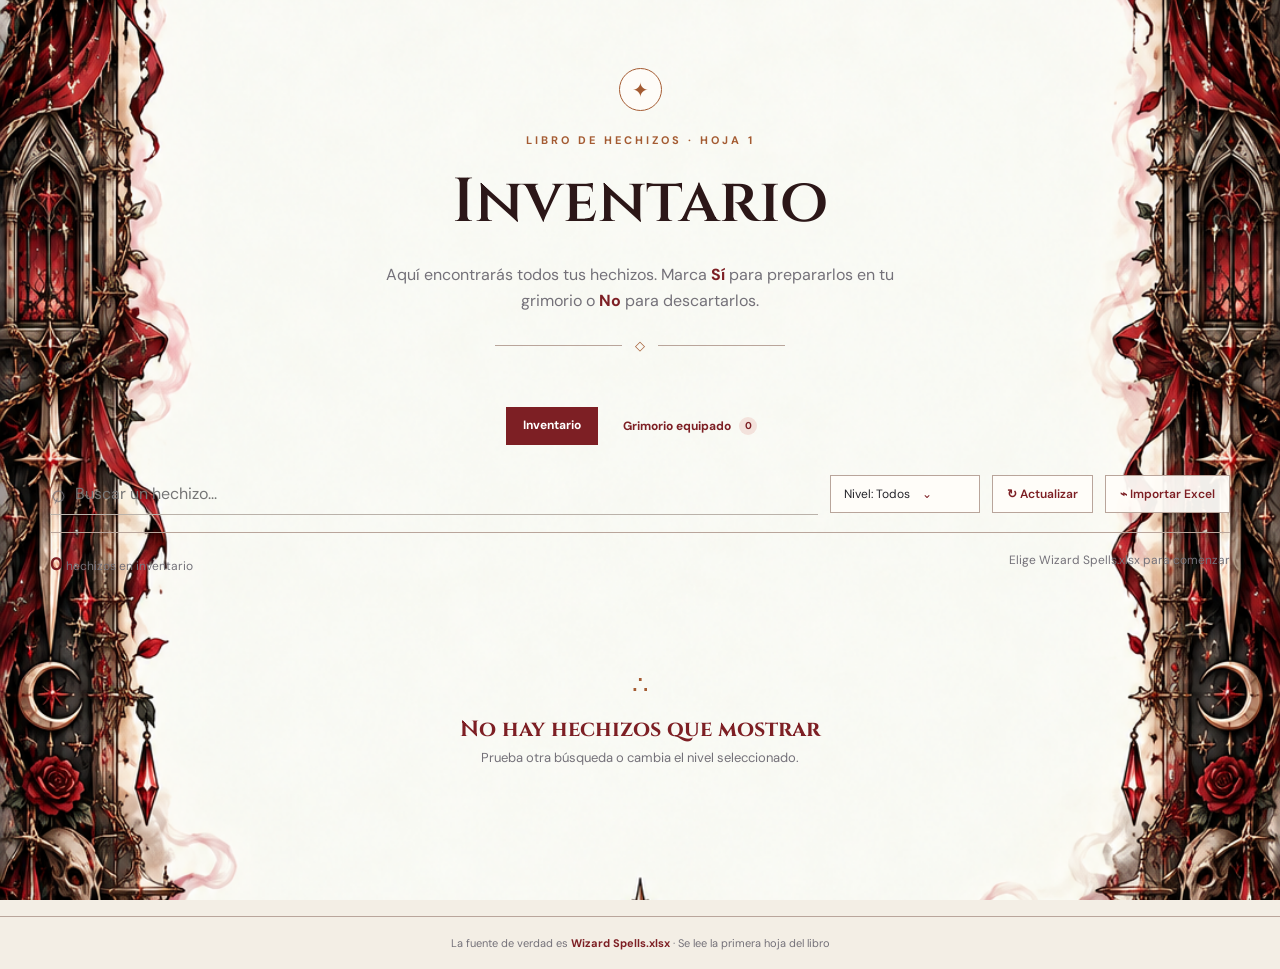
==== index.html @ 23961d86 "eres una perra" ====
<!doctype html>
<html lang="es">
<head>
  <meta charset="utf-8">
  <meta name="viewport" content="width=device-width, initial-scale=1">
  <title>Wizard Spells | Inventario</title>
  <link rel="preconnect" href="https://fonts.googleapis.com">
  <link rel="preconnect" href="https://fonts.gstatic.com" crossorigin>
  <link href="https://fonts.googleapis.com/css2?family=Cinzel:wght@500;600;700&family=DM+Sans:wght@400;500;600;700&display=swap" rel="stylesheet">
  <link rel="stylesheet" href="styles.css">
</head>
<body data-view="inventory">
  <main class="page-shell">
    <header class="hero">
      <div class="sigil" aria-hidden="true">✦</div>
      <p class="eyebrow">Libro de hechizos · Hoja 1</p>
      <h1>Inventario</h1>
      <p class="intro">Aquí encontrarás todos tus hechizos. Marca <strong>Sí</strong> para prepararlos en tu grimorio o <strong>No</strong> para descartarlos.</p>
      <div class="hero-rule" aria-hidden="true"><span></span><i>◇</i><span></span></div>
    </header>

    <nav class="page-nav" aria-label="Navegación de páginas">
      <a class="nav-link active" href="index.html">Inventario</a>
      <a class="nav-link" href="grimorio equipado.html">Grimorio equipado <span id="nav-equipped-count">0</span></a>
    </nav>

    <section class="toolbar" aria-label="Controles del inventario">
      <label class="search-box">
        <span aria-hidden="true">⌕</span>
        <input id="search" type="search" placeholder="Buscar un hechizo..." autocomplete="off">
      </label>
      <details id="level-menu" class="level-menu">
        <summary id="level-summary">Nivel: Todos</summary>
        <div id="level-filter" class="level-options"></div>
      </details>
      <button id="reload" class="ghost-button" type="button" title="Volver a cargar Wizard Spells.xlsx">↻ <span>Actualizar</span></button>
      <label class="import-button" title="Elegir el archivo Excel desde tu equipo">
        <input id="file-input" type="file" accept=".xlsx,.xls">
        <span>⌁ Importar Excel</span>
      </label>
    </section>

    <section class="status-row" aria-live="polite">
      <div><span id="spell-count">0</span> hechizos en inventario</div>
      <div id="source-status" class="source-status">Cargando grimorio...</div>
    </section>

    <section id="spell-grid" class="spell-grid" aria-live="polite"></section>
    <div id="empty-state" class="empty-state" hidden>
      <span>∴</span>
      <h2>No hay hechizos que mostrar</h2>
      <p>Prueba otra búsqueda o cambia el nivel seleccionado.</p>
    </div>
  </main>

  <footer>La fuente de verdad es <strong>Wizard Spells.xlsx</strong> · Se lee la primera hoja del libro</footer>

  <script src="https://cdn.sheetjs.com/xlsx-0.20.3/package/dist/xlsx.full.min.js"></script>
  <script src="app.js"></script>
</body>
</html>
---- styles.css ----
:root {
  --ink: #25252b;
  --muted: #747179;
  --paper: #f3eee5;
  --panel: rgba(255, 253, 249, .94);
  --line: #b9a59b;
  --plum: #7d1f24;
  --plum-dark: #2c1718;
  --gold: #a45b32;
  --sage: #687c63;
}

* { box-sizing: border-box; }
body { margin: 0; color: var(--ink); background: var(--paper); font-family: 'DM Sans', sans-serif; }
body::before { content: ''; position: fixed; z-index: -1; inset: 0; pointer-events: none; background: url('fondos/wizard fondo.png') center / cover no-repeat; background-attachment: fixed; }
.page-shell { position: relative; width: min(1180px, calc(100% - 40px)); margin: 0 auto; padding: 68px 0 80px; }
.hero { text-align: center; animation: rise .7s ease-out both; }
.sigil { width: 43px; height: 43px; margin: 0 auto 22px; color: var(--gold); border: 1px solid var(--gold); border-radius: 50%; display: grid; place-items: center; font-size: 20px; background: rgba(255, 253, 249, .82); }
.eyebrow { color: var(--gold); margin: 0 0 13px; font-size: 11px; font-weight: 700; letter-spacing: 3px; text-transform: uppercase; }
h1, h2 { font-family: 'Cinzel', serif; }
h1 { margin: 0; color: var(--plum-dark); font-size: clamp(35px, 5vw, 62px); font-weight: 600; letter-spacing: 0; }
.intro { max-width: 540px; margin: 18px auto 22px; color: var(--muted); line-height: 1.65; }
.intro strong { color: var(--plum); }
.hero-rule { display: flex; align-items: center; gap: 13px; width: min(290px, 70%); margin: 0 auto 53px; color: var(--gold); }
.hero-rule span { height: 1px; flex: 1; background: var(--line); }
.hero-rule i { font-style: normal; font-size: 13px; }
.page-nav { display: flex; justify-content: center; gap: 8px; margin: 0 auto 28px; }
.nav-link { padding: 9px 16px; color: var(--plum); border: 1px solid transparent; font-size: 12px; font-weight: 700; text-decoration: none; }
.nav-link.active { color: #fff; background: var(--plum); border-color: var(--plum); }
.nav-link span { display: inline-grid; min-width: 18px; height: 18px; margin-left: 5px; padding: 0 4px; place-items: center; color: var(--plum); background: #f3e2dc; border-radius: 50%; font-size: 10px; }
.nav-link.active span { color: var(--plum); }
.toolbar { display: flex; align-items: center; gap: 12px; margin-bottom: 19px; padding-bottom: 17px; border-bottom: 1px solid var(--line); }
.search-box { display: flex; align-items: center; gap: 10px; flex: 1; min-width: 180px; color: var(--muted); border-bottom: 1px solid #bab2aa; }
.search-box span { font-size: 25px; line-height: 1; transform: rotate(-20deg); }
input, select { border: 0; outline: 0; background: transparent; color: var(--ink); font: inherit; }
.search-box input { width: 100%; padding: 10px 0; }
.level-menu { position: relative; z-index: 3; min-width: 150px; color: var(--muted); font-size: 12px; }
.level-menu summary { padding: 10px 13px; border: 1px solid var(--line); background: var(--panel); color: var(--ink); cursor: pointer; list-style: none; }
.level-menu summary::-webkit-details-marker { display: none; }
.level-menu summary::after { content: '⌄'; margin-left: 12px; color: var(--plum); }
.level-menu[open] summary::after { content: '⌃'; }
.level-options { position: absolute; top: calc(100% + 5px); right: 0; min-width: 150px; padding: 8px 0; background: var(--panel); border: 1px solid var(--line); box-shadow: 0 8px 18px rgba(44, 23, 24, .12); }
.level-options label { display: flex; align-items: center; gap: 8px; padding: 7px 13px; cursor: pointer; }
.level-options label:hover { background: #f3e2dc; }
.level-options input { accent-color: var(--plum); cursor: pointer; }
.level-options .image-filter { border-bottom: 1px solid var(--line); margin-bottom: 4px; padding-bottom: 10px; color: var(--plum); font-weight: 700; }
button, .import-button { border: 1px solid var(--line); background: var(--panel); color: var(--plum); padding: 10px 14px; font: 600 12px 'DM Sans', sans-serif; cursor: pointer; }
.ghost-button:hover, .import-button:hover { border-color: var(--plum); }
.import-button input { display: none; }
.status-row { display: flex; justify-content: space-between; gap: 18px; color: var(--muted); font-size: 12px; margin-bottom: 22px; }
.status-row #spell-count { color: var(--plum); font-size: 18px; font-weight: 700; }
.source-status { text-align: right; }
.spell-grid { display: grid; grid-template-columns: repeat(3, 1fr); gap: 20px; }
.spell-card { display: grid; grid-template-columns: 103px 1fr; min-height: 242px; background: var(--panel); border: 1px solid var(--line); border-top: 3px solid var(--plum); animation: rise .55s ease-out both; }
.card-art { position: relative; min-height: 100%; overflow: hidden; background: var(--plum-dark); }
.card-art img { width: 100%; height: 100%; min-height: 242px; object-fit: cover; opacity: .82; }
.card-art::after { content: ''; position: absolute; inset: 0; background: linear-gradient(90deg, transparent 45%, rgba(54,34,56,.35)); }
.card-art b { position: absolute; z-index: 1; top: 10px; left: 10px; padding: 4px 6px; background: var(--gold); color: white; font-size: 10px; font-weight: 700; }
.card-art.no-art { display: grid; place-items: center; color: #d9b16a; font-size: 27px; }
.card-content { display: flex; flex-direction: column; padding: 19px 17px 15px; }
.card-content h2 { margin: 0 0 9px; color: var(--plum); font-size: 17px; line-height: 1.25; font-weight: 600; }
.card-content p { flex: 1; margin: 0; color: var(--muted); font-size: 12px; line-height: 1.55; }
.details { display: flex; flex-wrap: wrap; gap: 8px 14px; margin: 14px 0 13px; }
.details div { min-width: 55px; }
.details dt { color: var(--gold); font-size: 9px; font-weight: 700; letter-spacing: 1px; text-transform: uppercase; }
.details dd { margin: 3px 0 0; color: var(--ink); font-size: 11px; }
.card-footer { display: flex; align-items: flex-end; justify-content: space-between; gap: 8px; margin-top: 13px; }
.tags { display: flex; flex-wrap: wrap; gap: 5px; }
.tags span { padding: 4px 7px; color: var(--plum); background: #f3e2dc; font-size: 9px; }
.choice { display: flex; flex-shrink: 0; gap: 4px; }
.choice-button { min-width: 34px; padding: 5px 7px; border: 1px solid var(--line); background: transparent; color: var(--muted); font: 700 10px 'DM Sans', sans-serif; cursor: pointer; }
.choice-button.yes.selected { color: #fff; border-color: var(--sage); background: var(--sage); }
.choice-button.no.selected { color: #fff; border-color: var(--plum); background: var(--plum); }
.empty-state { padding: 70px 20px; text-align: center; color: var(--muted); }
.empty-state span { color: var(--gold); font-size: 26px; }
.empty-state h2 { margin: 13px 0 5px; color: var(--plum); font-size: 22px; }
.empty-state p { margin: 0; font-size: 13px; }
footer { position: relative; padding: 19px; color: var(--muted); border-top: 1px solid var(--line); text-align: center; font-size: 11px; }
footer strong { color: var(--plum); }
@keyframes rise { from { opacity: 0; transform: translateY(10px); } to { opacity: 1; transform: translateY(0); } }
@media (max-width: 850px) { .spell-grid { grid-template-columns: repeat(2, 1fr); } }
@media (max-width: 600px) { .page-shell { width: min(100% - 26px, 480px); padding-top: 42px; } .hero-rule { margin-bottom: 35px; } .toolbar { flex-wrap: wrap; } .search-box { flex-basis: 100%; } .level-box { padding-left: 0; } .spell-grid { grid-template-columns: 1fr; } .spell-card { grid-template-columns: 112px 1fr; } .status-row { align-items: flex-end; } .source-status { max-width: 180px; } .ghost-button span { display: none; } }
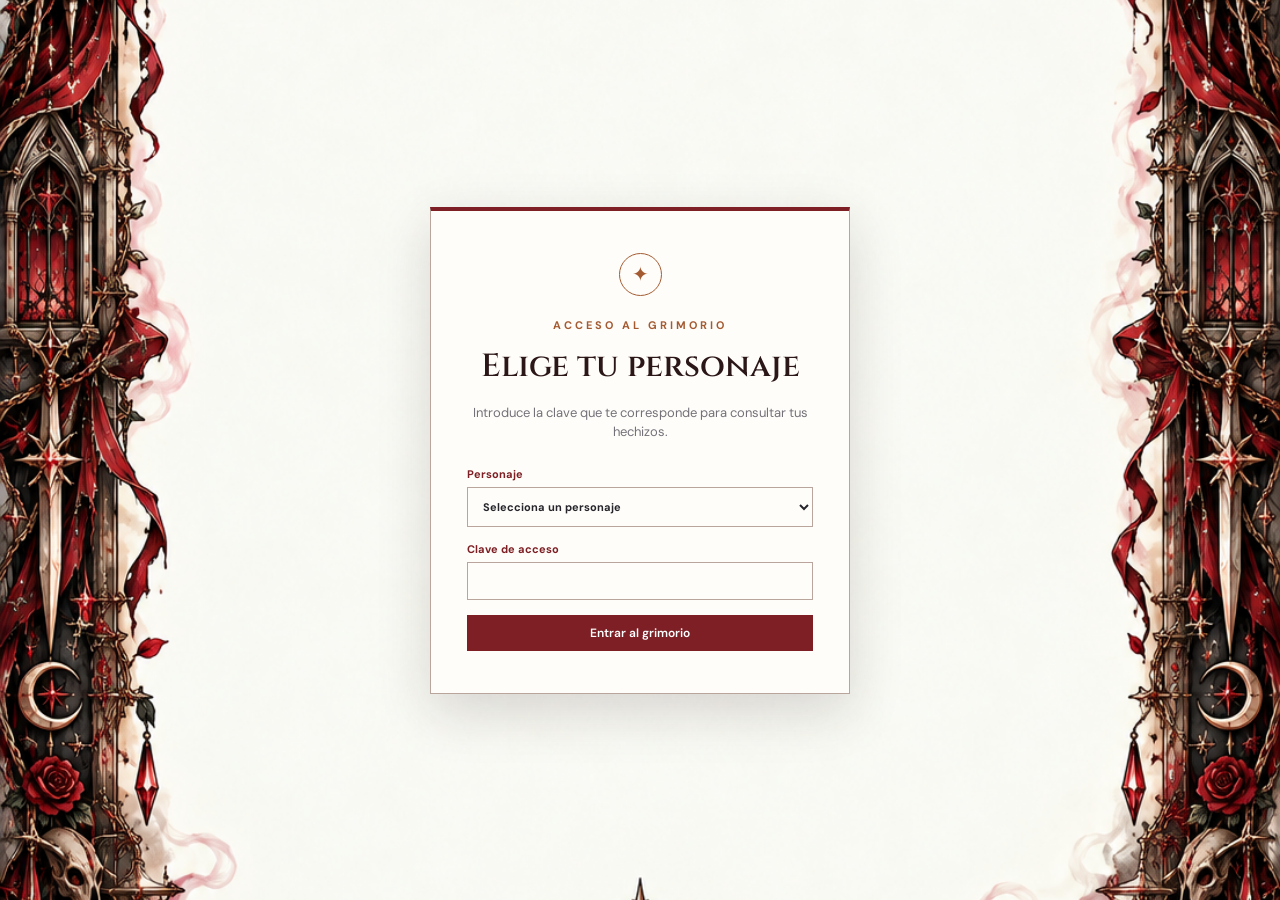
==== commit 7dda062e: "Mantener entrada principal del sitio" ====
--- a/index.html
+++ b/index.html
@@ -2,60 +2,11 @@
 <html lang="es">
 <head>
   <meta charset="utf-8">
-  <meta name="viewport" content="width=device-width, initial-scale=1">
-  <title>Wizard Spells | Inventario</title>
-  <link rel="preconnect" href="https://fonts.googleapis.com">
-  <link rel="preconnect" href="https://fonts.gstatic.com" crossorigin>
-  <link href="https://fonts.googleapis.com/css2?family=Cinzel:wght@500;600;700&family=DM+Sans:wght@400;500;600;700&display=swap" rel="stylesheet">
-  <link rel="stylesheet" href="styles.css">
+  <meta http-equiv="refresh" content="0; url=Vaelis/index.html">
+  <title>Wizard Spells</title>
 </head>
-<body data-view="inventory">
-  <main class="page-shell">
-    <header class="hero">
-      <div class="sigil" aria-hidden="true">✦</div>
-      <p class="eyebrow">Libro de hechizos · Hoja 1</p>
-      <h1>Inventario</h1>
-      <p class="intro">Aquí encontrarás todos tus hechizos. Marca <strong>Sí</strong> para prepararlos en tu grimorio o <strong>No</strong> para descartarlos.</p>
-      <div class="hero-rule" aria-hidden="true"><span></span><i>◇</i><span></span></div>
-    </header>
-
-    <nav class="page-nav" aria-label="Navegación de páginas">
-      <a class="nav-link active" href="index.html">Inventario</a>
-      <a class="nav-link" href="grimorio equipado.html">Grimorio equipado <span id="nav-equipped-count">0</span></a>
-    </nav>
-
-    <section class="toolbar" aria-label="Controles del inventario">
-      <label class="search-box">
-        <span aria-hidden="true">⌕</span>
-        <input id="search" type="search" placeholder="Buscar un hechizo..." autocomplete="off">
-      </label>
-      <details id="level-menu" class="level-menu">
-        <summary id="level-summary">Nivel: Todos</summary>
-        <div id="level-filter" class="level-options"></div>
-      </details>
-      <button id="reload" class="ghost-button" type="button" title="Volver a cargar Wizard Spells.xlsx">↻ <span>Actualizar</span></button>
-      <label class="import-button" title="Elegir el archivo Excel desde tu equipo">
-        <input id="file-input" type="file" accept=".xlsx,.xls">
-        <span>⌁ Importar Excel</span>
-      </label>
-    </section>
-
-    <section class="status-row" aria-live="polite">
-      <div><span id="spell-count">0</span> hechizos en inventario</div>
-      <div id="source-status" class="source-status">Cargando grimorio...</div>
-    </section>
-
-    <section id="spell-grid" class="spell-grid" aria-live="polite"></section>
-    <div id="empty-state" class="empty-state" hidden>
-      <span>∴</span>
-      <h2>No hay hechizos que mostrar</h2>
-      <p>Prueba otra búsqueda o cambia el nivel seleccionado.</p>
-    </div>
-  </main>
-
-  <footer>La fuente de verdad es <strong>Wizard Spells.xlsx</strong> · Se lee la primera hoja del libro</footer>
-
-  <script src="https://cdn.sheetjs.com/xlsx-0.20.3/package/dist/xlsx.full.min.js"></script>
-  <script src="app.js"></script>
+<body>
+  <p>Abriendo el grimorio...</p>
+  <script>window.location.replace('Vaelis/index.html');</script>
 </body>
-</html>+</html>
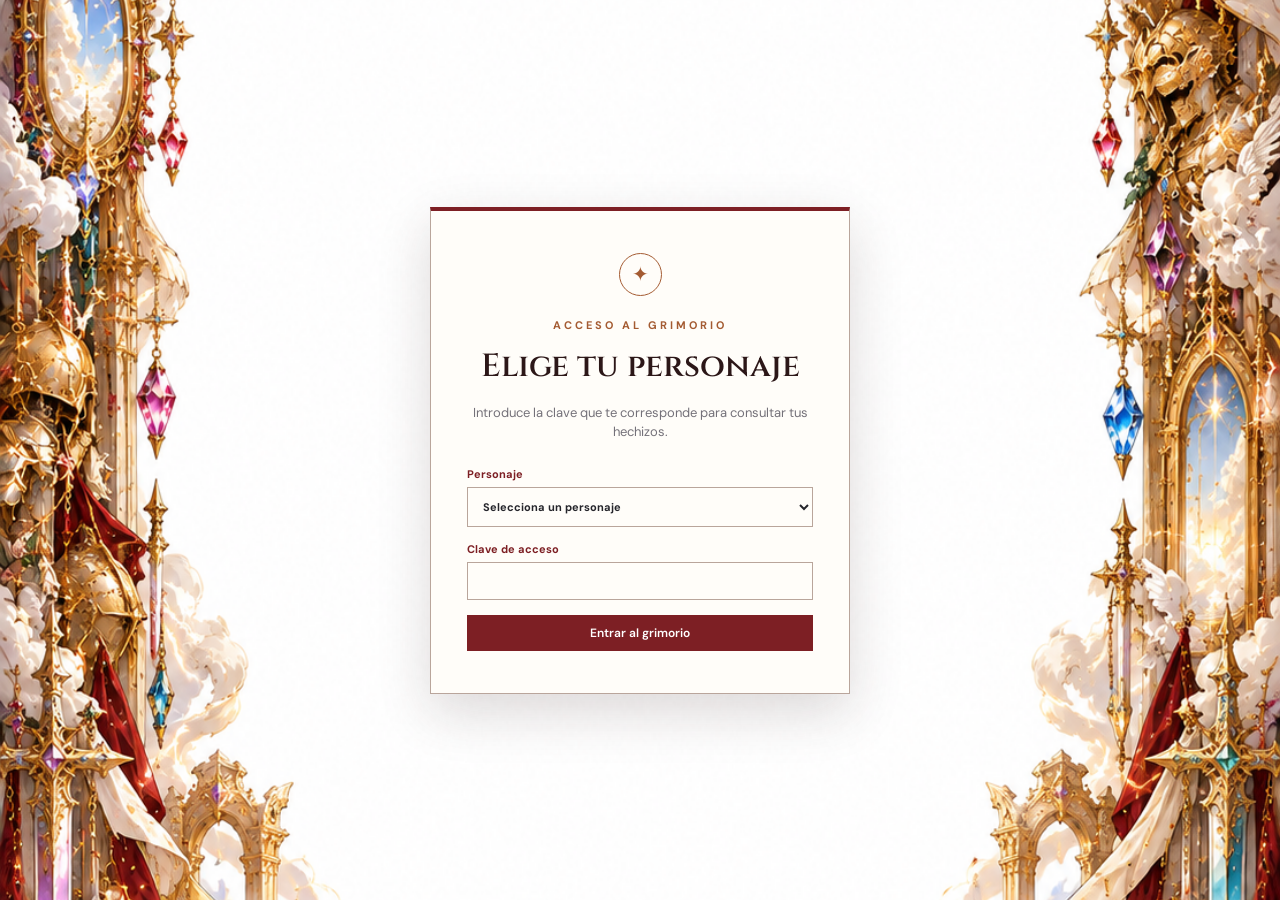
==== commit f7535bc2: "Actualizar panel DM y personajes" ====
--- a/index.html
+++ b/index.html
@@ -2,11 +2,11 @@
 <html lang="es">
 <head>
   <meta charset="utf-8">
-  <meta http-equiv="refresh" content="0; url=Vaelis/index.html">
+  <meta http-equiv="refresh" content="0; url=Dungeon%20Master/Vaelis/index.html">
   <title>Wizard Spells</title>
 </head>
 <body>
   <p>Abriendo el grimorio...</p>
-  <script>window.location.replace('Vaelis/index.html');</script>
+  <script>window.location.replace('Dungeon Master/Vaelis/index.html');</script>
 </body>
 </html>
